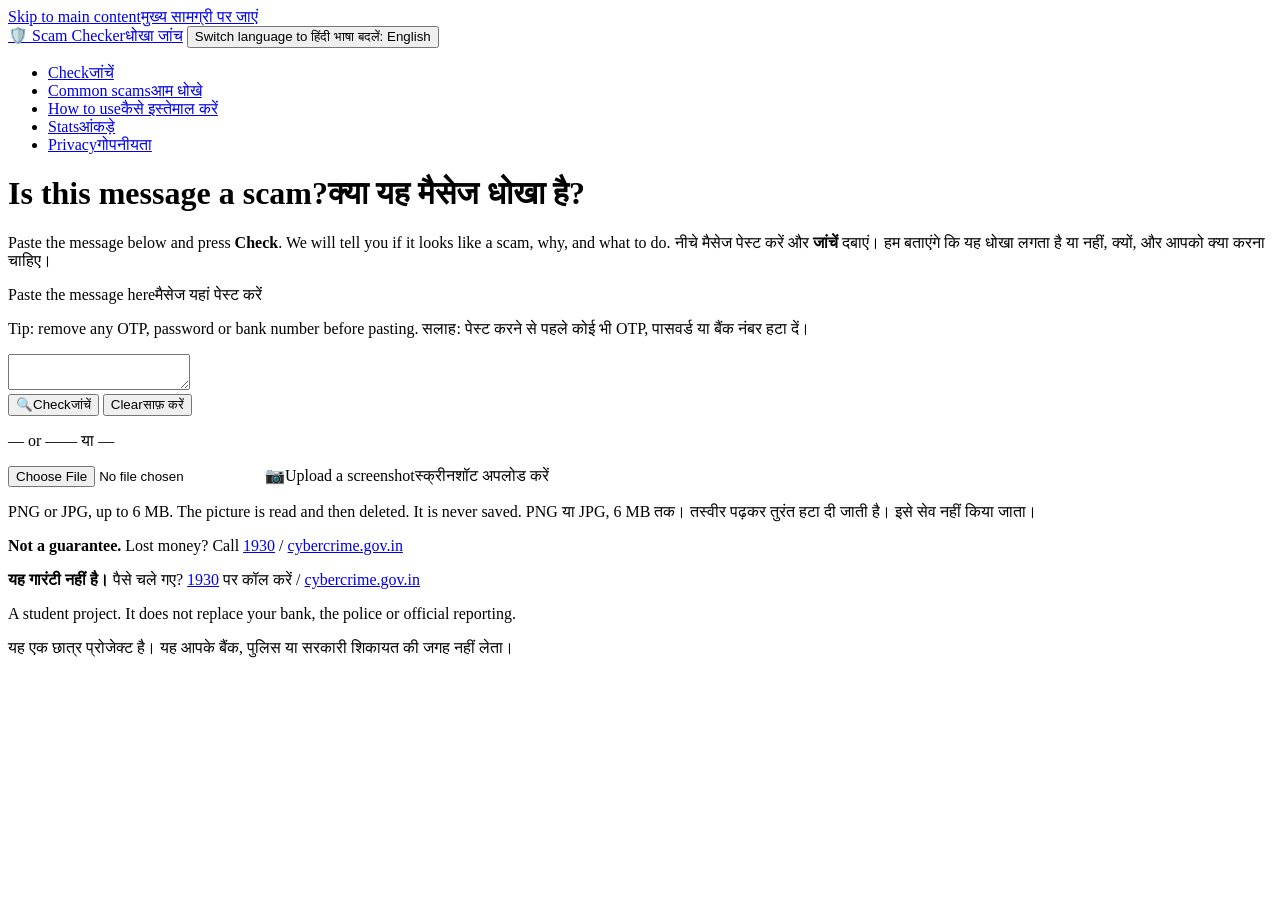
==== app/static/index.html @ 1e4319c8 "Build AI Scam Message Detector prototype Detection engine (rules + TF-IDF/logistic regression + offl" ====
<!doctype html>
<html lang="en" data-ui-lang="en">
<head>
  <meta charset="utf-8">
  <meta name="viewport" content="width=device-width, initial-scale=1">
  <title>Scam Checker – is this message a scam?</title>
  <meta name="description" content="Paste a suspicious SMS or WhatsApp message to see if it looks like a scam, why, and what to do. English and Hindi.">
  <link rel="icon" href="/favicon.svg" type="image/svg+xml">
  <link rel="stylesheet" href="/styles.css">
  <script src="/lang-init.js"></script>
  <script src="/common.js" defer></script>
  <script src="/app.js" defer></script>
</head>
<body>
  <a class="skip-link" href="#main"><span class="l-en">Skip to main content</span><span class="l-hi" lang="hi">मुख्य सामग्री पर जाएं</span></a>

  <header class="site-header">
    <div class="wrap header-row">
      <a class="brand" href="/"><span aria-hidden="true">🛡️&nbsp;</span><span class="l-en">Scam Checker</span><span class="l-hi" lang="hi">धोखा जांच</span></a>
      <button type="button" class="lang-toggle" id="lang-toggle">
        <span class="l-en"><span class="visually-hidden">Switch language to </span><span lang="hi">हिंदी</span></span>
        <span class="l-hi" lang="hi"><span class="visually-hidden">भाषा बदलें: </span><span lang="en">English</span></span>
      </button>
    </div>
    <nav class="site-nav" aria-label="Main menu">
      <ul class="wrap nav-list">
        <li><a href="/" aria-current="page"><span class="l-en">Check</span><span class="l-hi" lang="hi">जांचें</span></a></li>
        <li><a href="/common-scams.html"><span class="l-en">Common scams</span><span class="l-hi" lang="hi">आम धोखे</span></a></li>
        <li><a href="/guide.html"><span class="l-en">How to use</span><span class="l-hi" lang="hi">कैसे इस्तेमाल करें</span></a></li>
        <li><a href="/stats.html"><span class="l-en">Stats</span><span class="l-hi" lang="hi">आंकड़े</span></a></li>
        <li><a href="/privacy.html"><span class="l-en">Privacy</span><span class="l-hi" lang="hi">गोपनीयता</span></a></li>
      </ul>
    </nav>
  </header>

  <main id="main" class="wrap" tabindex="-1">
    <h1><span class="l-en">Is this message a scam?</span><span class="l-hi" lang="hi">क्या यह मैसेज धोखा है?</span></h1>
    <p class="lead">
      <span class="l-en">Paste the message below and press <strong>Check</strong>. We will tell you if it looks like a scam, why, and what to do.</span>
      <span class="l-hi" lang="hi">नीचे मैसेज पेस्ट करें और <strong>जांचें</strong> दबाएं। हम बताएंगे कि यह धोखा लगता है या नहीं, क्यों, और आपको क्या करना चाहिए।</span>
    </p>

    <form id="check-form" class="check-card" novalidate>
      <label for="message" class="field-label">
        <span class="l-en">Paste the message here</span><span class="l-hi" lang="hi">मैसेज यहां पेस्ट करें</span>
      </label>
      <p class="hint" id="message-hint">
        <span class="l-en">Tip: remove any OTP, password or bank number before pasting.</span>
        <span class="l-hi" lang="hi">सलाह: पेस्ट करने से पहले कोई भी OTP, पासवर्ड या बैंक नंबर हटा दें।</span>
      </p>
      <textarea id="message" name="message" aria-describedby="message-hint" autocomplete="off" spellcheck="false"></textarea>

      <div class="btn-row">
        <button type="submit" class="btn btn-primary" id="check-btn">
          <span aria-hidden="true">🔍</span><span class="l-en">Check</span><span class="l-hi" lang="hi">जांचें</span>
        </button>
        <button type="button" class="btn btn-secondary" id="clear-btn">
          <span class="l-en">Clear</span><span class="l-hi" lang="hi">साफ़ करें</span>
        </button>
      </div>

      <p class="or-divider"><span class="l-en">— or —</span><span class="l-hi" lang="hi">— या —</span></p>

      <!-- The real file picker is hidden; the label below looks like a big button. -->
      <input type="file" id="screenshot" class="file-input" accept="image/png,image/jpeg,image/webp" aria-describedby="screenshot-hint">
      <label for="screenshot" class="btn btn-secondary btn-block">
        <span aria-hidden="true">📷</span><span class="l-en">Upload a screenshot</span><span class="l-hi" lang="hi">स्क्रीनशॉट अपलोड करें</span>
      </label>
      <p class="hint" id="screenshot-hint">
        <span class="l-en">PNG or JPG, up to 6 MB. The picture is read and then deleted. It is never saved.</span>
        <span class="l-hi" lang="hi">PNG या JPG, 6 MB तक। तस्वीर पढ़कर तुरंत हटा दी जाती है। इसे सेव नहीं किया जाता।</span>
      </p>
    </form>

    <!-- Shown only when a bot link is set in app.js (CONFIG.TELEGRAM_BOT_URL). -->
    <div class="bot-box" id="bot-box" hidden>
      <a class="btn btn-primary btn-block" id="bot-link" href="/" rel="noopener noreferrer">
        <span aria-hidden="true">💬</span><span class="l-en">Open the chat bot</span><span class="l-hi" lang="hi">चैट बॉट खोलें</span>
      </a>
    </div>

    <!-- Screen readers announce changes in this area (aria-live). -->
    <div id="status" class="status" role="status" aria-live="polite"></div>
    <div id="error" class="error-box" role="alert" hidden></div>

    <section id="result" class="result" aria-labelledby="result-title" tabindex="-1" hidden>
      <h2 id="result-title" class="visually-hidden"><span class="l-en">Result</span><span class="l-hi" lang="hi">नतीजा</span></h2>

      <div id="verdict" class="verdict">
        <span id="verdict-emoji" class="verdict-emoji" aria-hidden="true"></span>
        <p id="verdict-label" class="verdict-label"></p>
        <p id="verdict-headline" class="verdict-headline"></p>
        <p id="verdict-category" class="verdict-category" hidden></p>
      </div>

      <div id="extracted-box" class="result-section" hidden>
        <h2><span class="l-en">Text we read from your screenshot</span><span class="l-hi" lang="hi">आपके स्क्रीनशॉट से पढ़ा गया टेक्स्ट</span></h2>
        <p id="extracted-text" class="extracted"></p>
      </div>

      <div class="result-section">
        <h2><span class="l-en">Why?</span><span class="l-hi" lang="hi">क्यों?</span></h2>
        <ul id="flags"></ul>
      </div>

      <div class="result-section" id="links-box" hidden>
        <h2><span class="l-en">Links in the message</span><span class="l-hi" lang="hi">मैसेज में दिए लिंक</span></h2>
        <p class="hint">
          <span class="l-en">We did not open these links. Please do not open them either.</span>
          <span class="l-hi" lang="hi">हमने ये लिंक नहीं खोले। आप भी इन्हें न खोलें।</span>
        </p>
        <ul id="links" class="link-list"></ul>
      </div>

      <div class="result-section">
        <h2><span class="l-en">What should I do?</span><span class="l-hi" lang="hi">मुझे क्या करना चाहिए?</span></h2>
        <ol id="advice"></ol>
      </div>

      <p id="disclaimer" class="disclaimer"></p>
      <p id="lang-note" class="lang-note" hidden></p>

      <div class="feedback">
        <p class="field-label" id="fb-question">
          <span class="l-en">Was this result right?</span><span class="l-hi" lang="hi">क्या यह नतीजा सही था?</span>
        </p>
        <div class="btn-row" role="group" aria-labelledby="fb-question">
          <button type="button" class="btn btn-secondary" id="fb-yes">
            <span aria-hidden="true">👍</span><span class="l-en">Yes</span><span class="l-hi" lang="hi">हां</span>
          </button>
          <button type="button" class="btn btn-secondary" id="fb-no">
            <span aria-hidden="true">👎</span><span class="l-en">No</span><span class="l-hi" lang="hi">नहीं</span>
          </button>
        </div>
        <p id="fb-thanks" class="thanks" role="status" hidden></p>
      </div>
    </section>
  </main>

  <footer class="site-footer">
    <div class="wrap">
      <p class="l-en"><strong>Not a guarantee.</strong> Lost money? Call <a href="tel:1930">1930</a> / <a href="https://cybercrime.gov.in/" rel="noopener noreferrer">cybercrime.gov.in</a></p>
      <p class="l-hi" lang="hi"><strong>यह गारंटी नहीं है।</strong> पैसे चले गए? <a href="tel:1930">1930</a> पर कॉल करें / <a href="https://cybercrime.gov.in/" rel="noopener noreferrer">cybercrime.gov.in</a></p>
      <p class="l-en">A student project. It does not replace your bank, the police or official reporting.</p>
      <p class="l-hi" lang="hi">यह एक छात्र प्रोजेक्ट है। यह आपके बैंक, पुलिस या सरकारी शिकायत की जगह नहीं लेता।</p>
    </div>
  </footer>
</body>
</html>
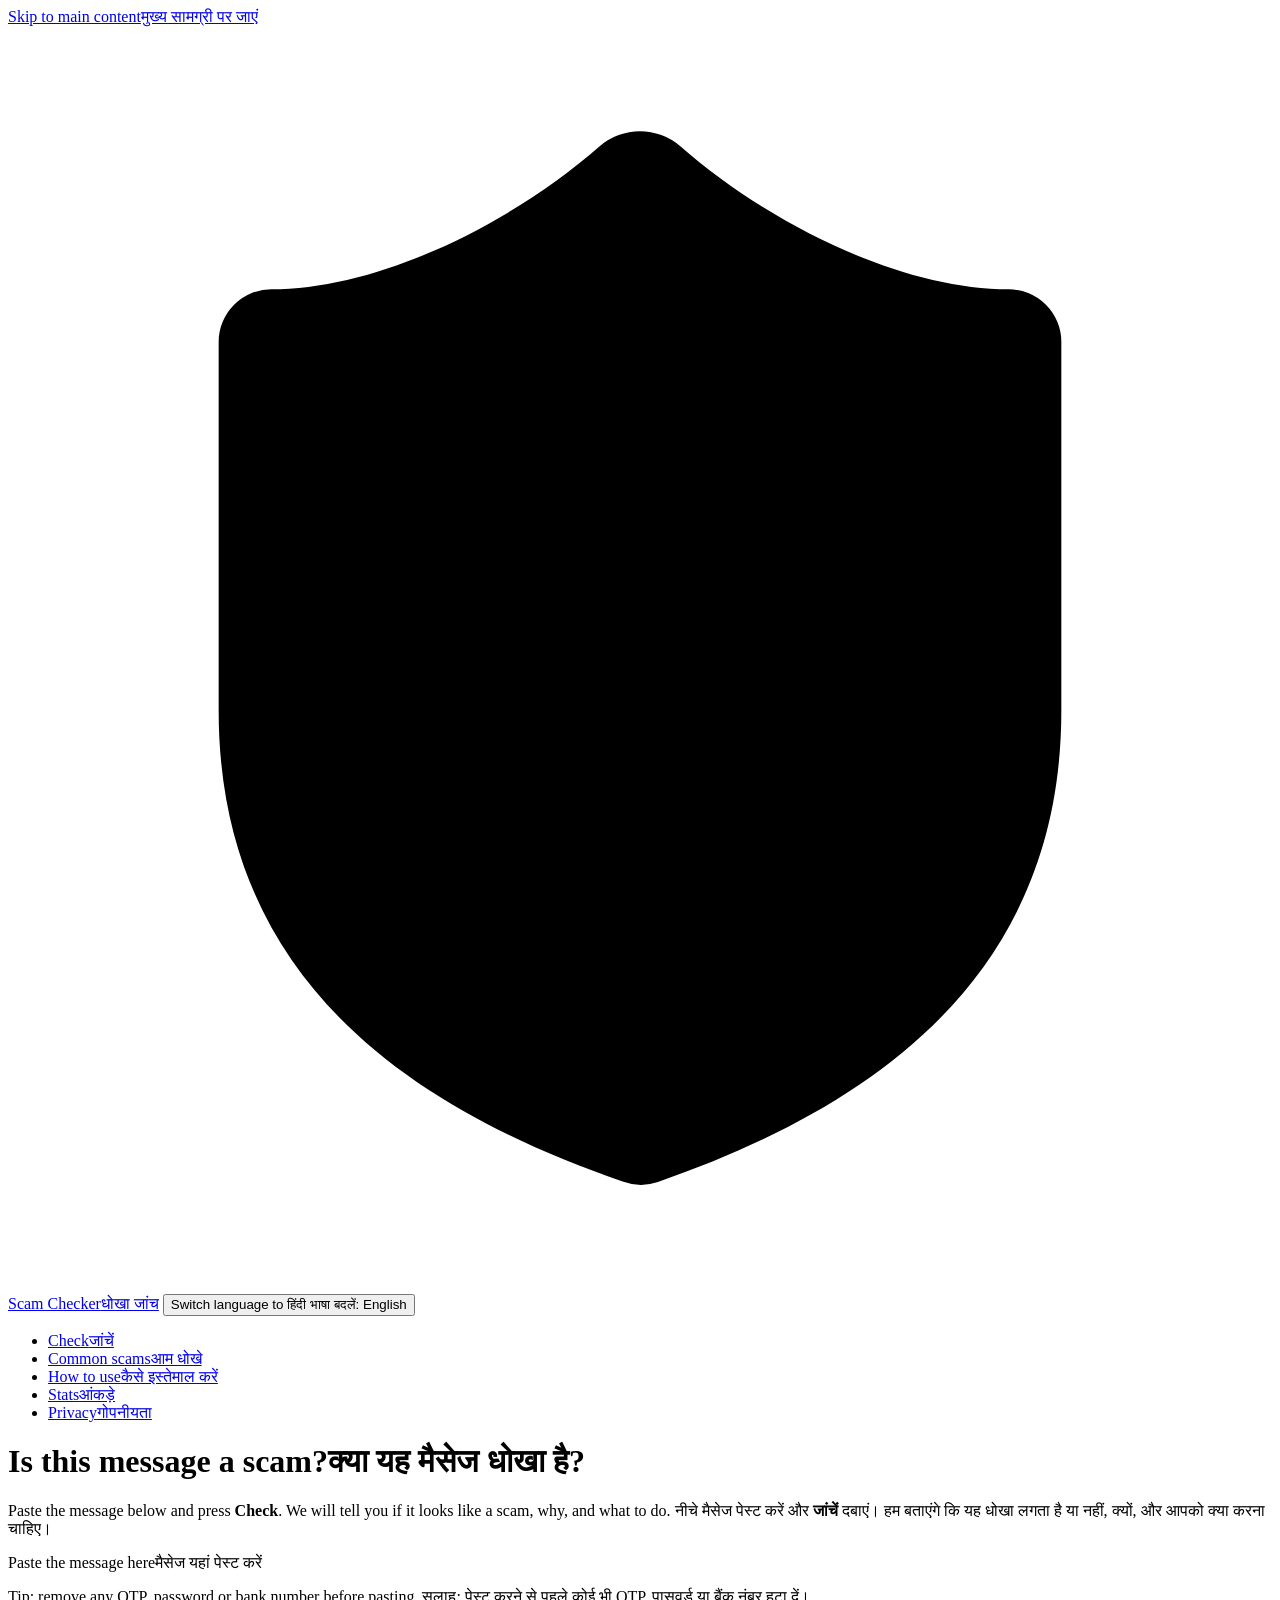
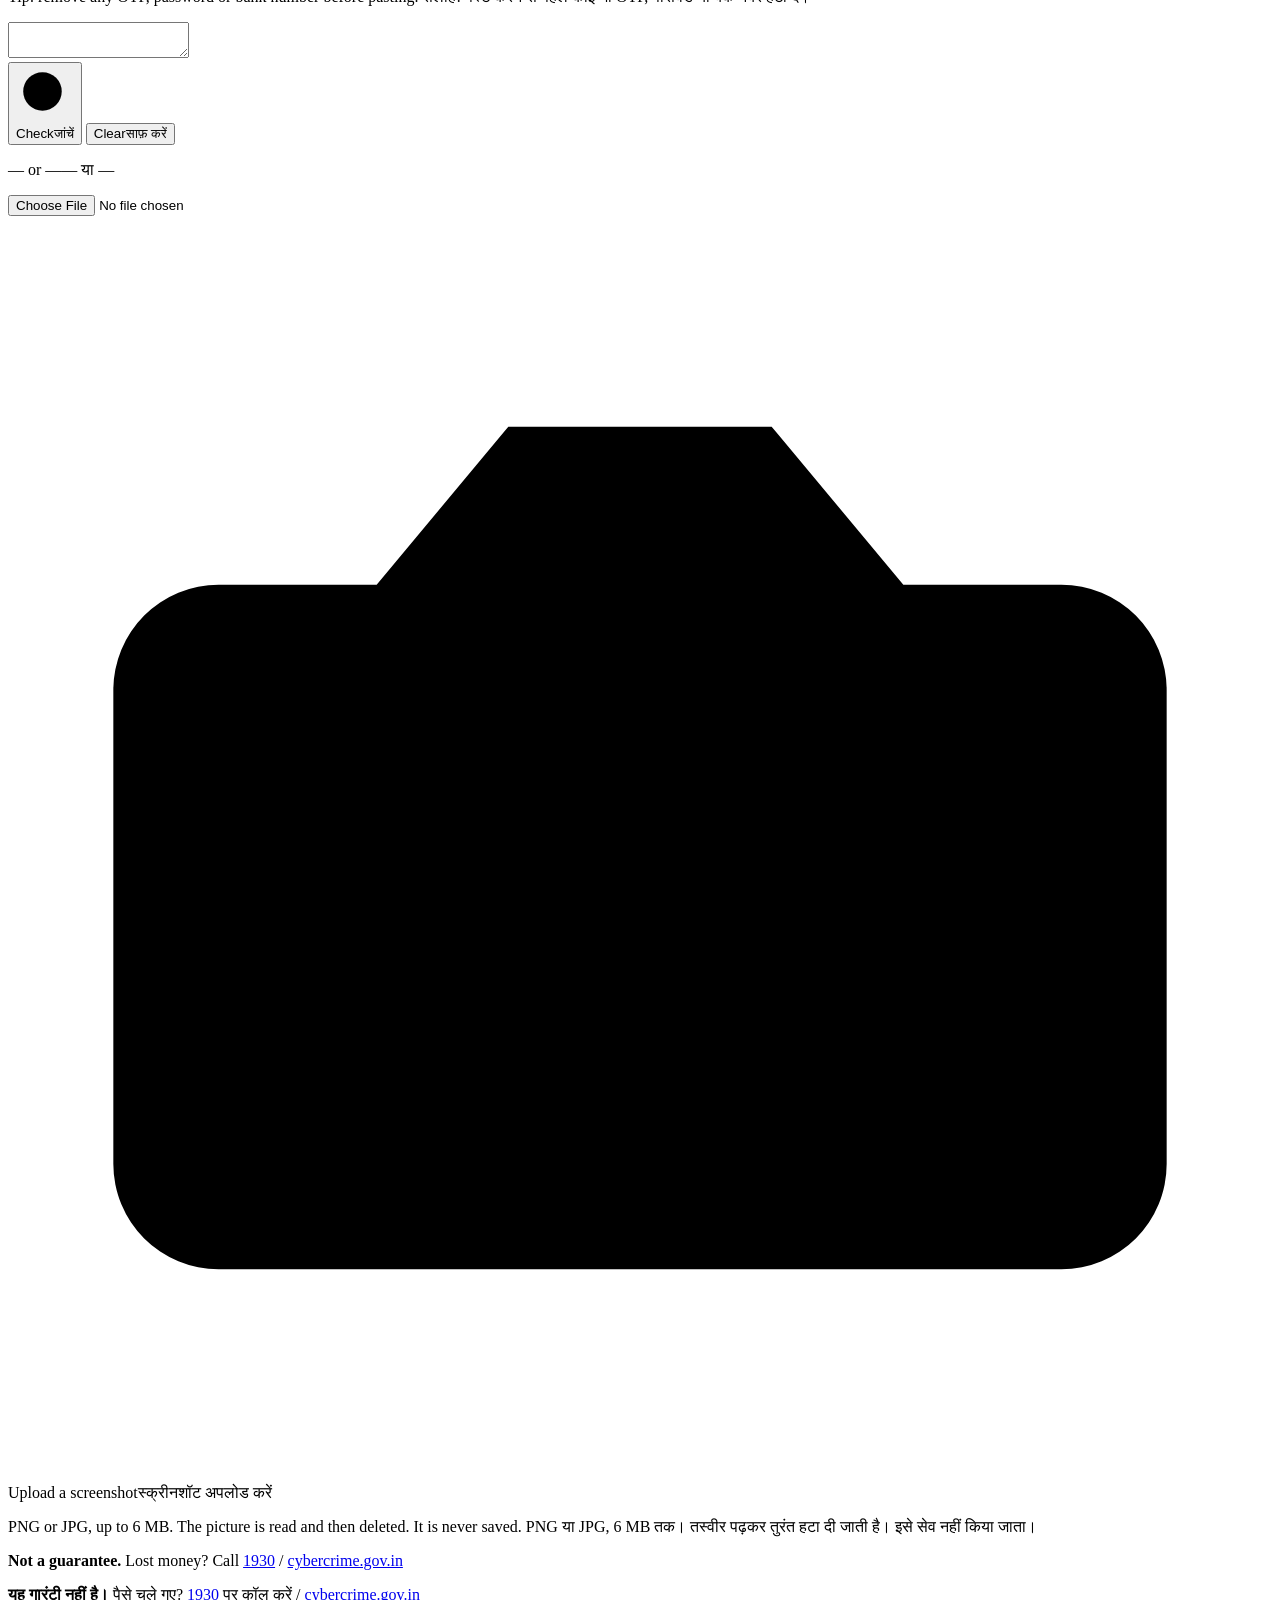
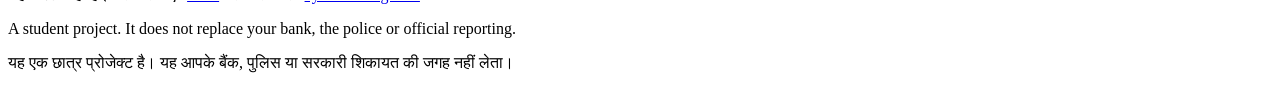
==== commit e9305ba2: "Replace emoji with inline SVG icons and verdict shapes; set 1930 as a figure plate Co-Authored-By: C" ====
--- a/app/static/index.html
+++ b/app/static/index.html
@@ -16,7 +16,7 @@
 
   <header class="site-header">
     <div class="wrap header-row">
-      <a class="brand" href="/"><span aria-hidden="true">🛡️&nbsp;</span><span class="l-en">Scam Checker</span><span class="l-hi" lang="hi">धोखा जांच</span></a>
+      <a class="brand" href="/"><svg class="icon" viewBox="0 0 24 24" aria-hidden="true" focusable="false"><path d="M20 13c0 5-3.5 7.5-7.66 8.95a1 1 0 0 1-.67-.01C7.5 20.5 4 18 4 13V6a1 1 0 0 1 1-1c2 0 4.5-1.2 6.24-2.72a1.17 1.17 0 0 1 1.52 0C14.51 3.81 17 5 19 5a1 1 0 0 1 1 1z"/></svg><span class="l-en">Scam Checker</span><span class="l-hi" lang="hi">धोखा जांच</span></a>
       <button type="button" class="lang-toggle" id="lang-toggle">
         <span class="l-en"><span class="visually-hidden">Switch language to </span><span lang="hi">हिंदी</span></span>
         <span class="l-hi" lang="hi"><span class="visually-hidden">भाषा बदलें: </span><span lang="en">English</span></span>
@@ -52,7 +52,7 @@
 
       <div class="btn-row">
         <button type="submit" class="btn btn-primary" id="check-btn">
-          <span aria-hidden="true">🔍</span><span class="l-en">Check</span><span class="l-hi" lang="hi">जांचें</span>
+          <svg class="icon" viewBox="0 0 24 24" aria-hidden="true" focusable="false"><circle cx="11" cy="11" r="8"/><path d="m21 21-4.3-4.3"/></svg><span class="l-en">Check</span><span class="l-hi" lang="hi">जांचें</span>
         </button>
         <button type="button" class="btn btn-secondary" id="clear-btn">
           <span class="l-en">Clear</span><span class="l-hi" lang="hi">साफ़ करें</span>
@@ -64,7 +64,7 @@
       <!-- The real file picker is hidden; the label below looks like a big button. -->
       <input type="file" id="screenshot" class="file-input" accept="image/png,image/jpeg,image/webp" aria-describedby="screenshot-hint">
       <label for="screenshot" class="btn btn-secondary btn-block">
-        <span aria-hidden="true">📷</span><span class="l-en">Upload a screenshot</span><span class="l-hi" lang="hi">स्क्रीनशॉट अपलोड करें</span>
+        <svg class="icon" viewBox="0 0 24 24" aria-hidden="true" focusable="false"><path d="M14.5 4h-5L7 7H4a2 2 0 0 0-2 2v9a2 2 0 0 0 2 2h16a2 2 0 0 0 2-2V9a2 2 0 0 0-2-2h-3l-2.5-3z"/><circle cx="12" cy="13" r="3"/></svg><span class="l-en">Upload a screenshot</span><span class="l-hi" lang="hi">स्क्रीनशॉट अपलोड करें</span>
       </label>
       <p class="hint" id="screenshot-hint">
         <span class="l-en">PNG or JPG, up to 6 MB. The picture is read and then deleted. It is never saved.</span>
@@ -75,7 +75,7 @@
     <!-- Shown only when a bot link is set in app.js (CONFIG.TELEGRAM_BOT_URL). -->
     <div class="bot-box" id="bot-box" hidden>
       <a class="btn btn-primary btn-block" id="bot-link" href="/" rel="noopener noreferrer">
-        <span aria-hidden="true">💬</span><span class="l-en">Open the chat bot</span><span class="l-hi" lang="hi">चैट बॉट खोलें</span>
+        <svg class="icon" viewBox="0 0 24 24" aria-hidden="true" focusable="false"><path d="M7.9 20A9 9 0 1 0 4 16.1L2 22Z"/></svg><span class="l-en">Open the chat bot</span><span class="l-hi" lang="hi">चैट बॉट खोलें</span>
       </a>
     </div>
 
@@ -87,8 +87,10 @@
       <h2 id="result-title" class="visually-hidden"><span class="l-en">Result</span><span class="l-hi" lang="hi">नतीजा</span></h2>
 
       <div id="verdict" class="verdict">
-        <span id="verdict-emoji" class="verdict-emoji" aria-hidden="true"></span>
-        <p id="verdict-label" class="verdict-label"></p>
+        <div class="verdict-head">
+          <span id="verdict-mark" class="verdict-mark" aria-hidden="true"></span>
+          <p id="verdict-label" class="verdict-label"></p>
+        </div>
         <p id="verdict-headline" class="verdict-headline"></p>
         <p id="verdict-category" class="verdict-category" hidden></p>
       </div>
@@ -126,10 +128,10 @@
         </p>
         <div class="btn-row" role="group" aria-labelledby="fb-question">
           <button type="button" class="btn btn-secondary" id="fb-yes">
-            <span aria-hidden="true">👍</span><span class="l-en">Yes</span><span class="l-hi" lang="hi">हां</span>
+            <svg class="icon" viewBox="0 0 24 24" aria-hidden="true" focusable="false"><path d="M7 10v12"/><path d="M15 5.88 14 10h5.83a2 2 0 0 1 1.92 2.56l-2.33 8A2 2 0 0 1 17.5 22H4a2 2 0 0 1-2-2v-8a2 2 0 0 1 2-2h2.76a2 2 0 0 0 1.79-1.11L12 2a3.13 3.13 0 0 1 3 3.88Z"/></svg><span class="l-en">Yes</span><span class="l-hi" lang="hi">हां</span>
           </button>
           <button type="button" class="btn btn-secondary" id="fb-no">
-            <span aria-hidden="true">👎</span><span class="l-en">No</span><span class="l-hi" lang="hi">नहीं</span>
+            <svg class="icon" viewBox="0 0 24 24" aria-hidden="true" focusable="false"><path d="M17 14V2"/><path d="M9 18.12 10 14H4.17a2 2 0 0 1-1.92-2.56l2.33-8A2 2 0 0 1 6.5 2H20a2 2 0 0 1 2 2v8a2 2 0 0 1-2 2h-2.76a2 2 0 0 0-1.79 1.11L12 22a3.13 3.13 0 0 1-3-3.88Z"/></svg><span class="l-en">No</span><span class="l-hi" lang="hi">नहीं</span>
           </button>
         </div>
         <p id="fb-thanks" class="thanks" role="status" hidden></p>
@@ -139,8 +141,8 @@
 
   <footer class="site-footer">
     <div class="wrap">
-      <p class="l-en"><strong>Not a guarantee.</strong> Lost money? Call <a href="tel:1930">1930</a> / <a href="https://cybercrime.gov.in/" rel="noopener noreferrer">cybercrime.gov.in</a></p>
-      <p class="l-hi" lang="hi"><strong>यह गारंटी नहीं है।</strong> पैसे चले गए? <a href="tel:1930">1930</a> पर कॉल करें / <a href="https://cybercrime.gov.in/" rel="noopener noreferrer">cybercrime.gov.in</a></p>
+      <p class="l-en"><strong>Not a guarantee.</strong> Lost money? Call <a class="helpline" href="tel:1930">1930</a> / <a href="https://cybercrime.gov.in/" rel="noopener noreferrer">cybercrime.gov.in</a></p>
+      <p class="l-hi" lang="hi"><strong>यह गारंटी नहीं है।</strong> पैसे चले गए? <a class="helpline" href="tel:1930">1930</a> पर कॉल करें / <a href="https://cybercrime.gov.in/" rel="noopener noreferrer">cybercrime.gov.in</a></p>
       <p class="l-en">A student project. It does not replace your bank, the police or official reporting.</p>
       <p class="l-hi" lang="hi">यह एक छात्र प्रोजेक्ट है। यह आपके बैंक, पुलिस या सरकारी शिकायत की जगह नहीं लेता।</p>
     </div>
